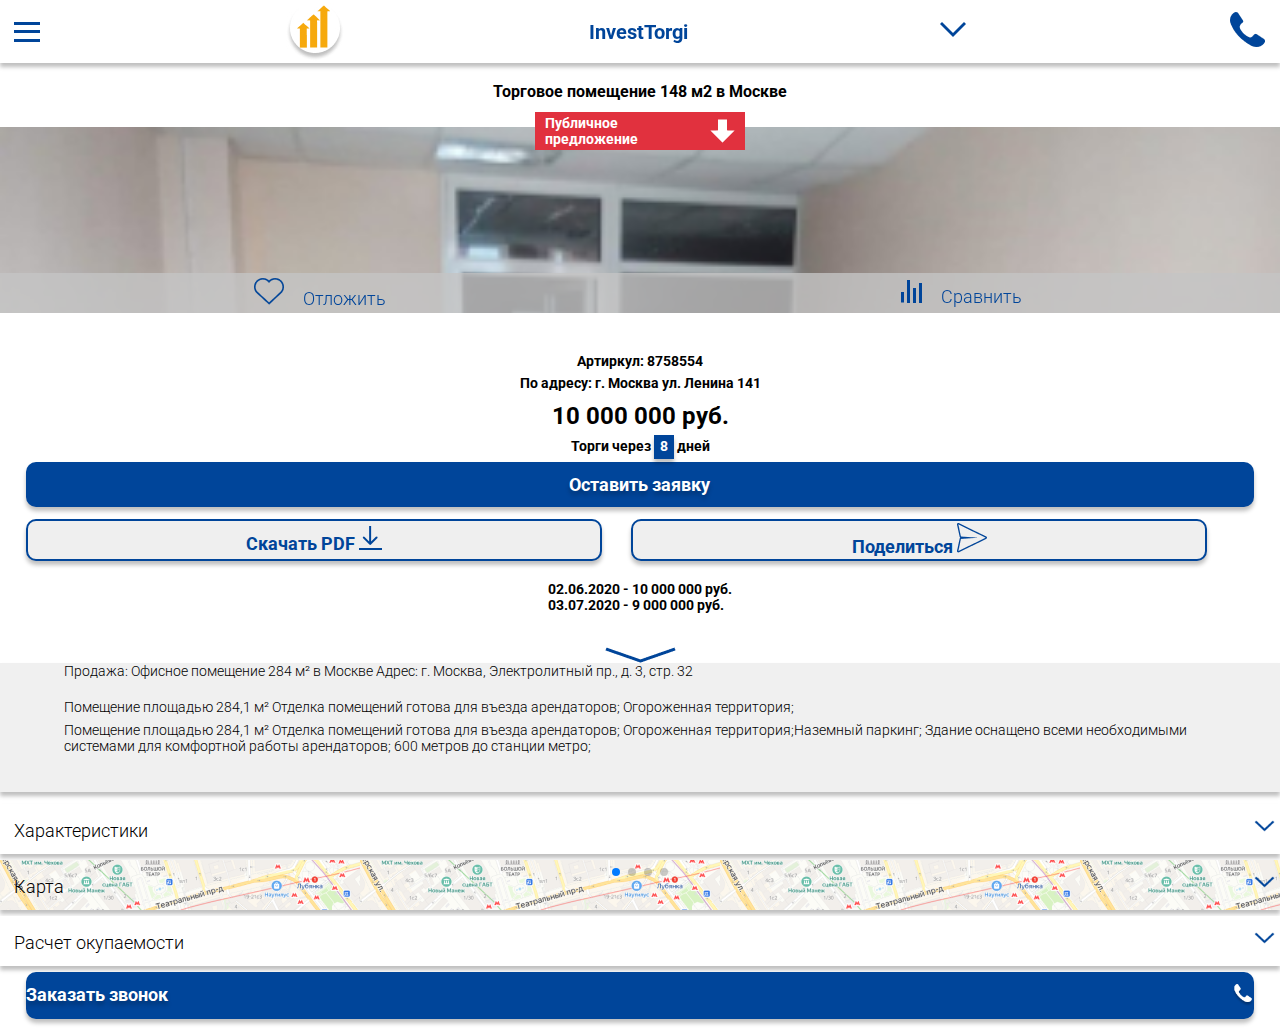
==== Public.html @ 8f5084a4 "Add files via upload" ====
<!DOCTYPE html>
<html lang="en">

<head>
    <meta charset="UTF-8">
    <title>InvestTorgi</title>
    <meta name="description" content="Недвижемость с торгов по банкротству">
    <meta name="viewport" content="width=device-width, initial-scale=1">
    <link rel="stylesheet" href="https://unpkg.com/swiper/swiper-bundle.min.css">
    <link rel="stylesheet" href="css/Filter.css">
    <link rel="stylesheet" href="./css/main.css">
    <link rel="stylesheet" href="css/hotel.css">
    <link rel="stylesheet" href="https://stackpath.bootstrapcdn.com/bootstrap/4.5.0/css/bootstrap.min.css" integrity="sha384-9aIt2nRpC12Uk9gS9baDl411NQApFmC26EwAOH8WgZl5MYYxFfc+NcPb1dKGj7Sk" crossorigin="anonymous">
    <link href="https://fonts.googleapis.com/css2?family=Roboto:ital,wght@0,100;0,300;0,400;0,500;0,700;0,900;1,100;1,300;1,400;1,500;1,700;1,900&display=swap" rel="stylesheet"> 
</head>

<body>
	<div class="header">
		<div class="header-content">
			<div class="header-burger">
				<span></span>
			</div>
			<div class="header-logo"><img src="img/logo.jpg" alt="логотип"></div>
			<div class="header-title">InvestTorgi</div>
			<div class="header-input">
				<img src="img/arrow-down.png" alt="">
			</div>
			<div class="header-phone">
				<img src="img/phone.png" alt="">
			</div>
		</div>
	</div>
	<div class="header-margin">
		<div class="header-burger-list">
			<ul>
				<li><a href="#" style="line-height: 30px;">Дома</a></li>
				<li><a href="#" style="line-height: 30px;" >Квартиры</a></li>
				<li><a href="#" style="line-height: 30px;">Дома</a></li>
				<li><a href="#" style="line-height: 30px;">Квартиры</a></li>
				<li><a href="#" style="line-height: 30px;">Дома</a></li>
				<li><a href="#" style="line-height: 30px;">Квартиры</a></li>
			</ul>
		</div>
		<div class="header-form">
			<input type="text" class="header-form-input">
			<button class="header-form-btn"><img src="img/search.png" alt=""></button>
		</div>
		<div class="apartament-name">Торговое помещение 148 м2 в Москве</div>
<!-- START SWIPER -->
		<div class="swiper-container">
    <!-- Additional required wrapper -->
    <div class="swiper-wrapper">
        <!-- Slides -->
        <div class="swiper-slide"><div class="hotel-img apartament">
				<div class="hotel-info apartament-info">
					<div class="hotel-info-text">Публичное предложение</div>
						<img src="img/Vector 16.png" alt="">
				</div>
				<button class="hotel-img-btn1"><img src="img/life.png" alt=""> Отложить</button>
				<button class="hotel-img-btn2"><img src="img/diagramm.png" alt=""> Сравнить</button>
			</div></div>
			<div class="swiper-slide"><div class="hotel-img apartament">
				<div class="hotel-info apartament-info">
					<div class="hotel-info-text">АУКЦИОН</div>
						<img src="img/Hotel-arrow-up.png" alt="">
				</div>
				<button class="hotel-img-btn1"><img src="img/life.png" alt=""> Отложить</button>
				<button class="hotel-img-btn2"><img src="img/diagramm.png" alt=""> Сравнить</button>
			</div></div>

        <div class="swiper-slide"><div class="hotel-img apartament">
				<div class="hotel-info apartament-info">
					<div class="hotel-info-text">АУКЦИОН</div>
						<img src="img/Hotel-arrow-up.png" alt="">
				</div>
				<button class="hotel-img-btn1"><img src="img/life.png" alt=""> Отложить</button>
				<button class="hotel-img-btn2"><img src="img/diagramm.png" alt=""> Сравнить</button>
			</div></div>
        <div class="swiper-slide"><div class="hotel-img apartament">
				<div class="hotel-info apartament-info">
					<div class="hotel-info-text">АУКЦИОН</div>
						<img src="img/Hotel-arrow-up.png" alt="">
				</div>
				<button class="hotel-img-btn1"><img src="img/life.png" alt=""> Отложить</button>
				<button class="hotel-img-btn2"><img src="img/diagramm.png" alt=""> Сравнить</button>
			</div></div>
    </div>
    <div class="swiper-pagination"></div>
</div>
<!-- END SWIPER -->
			<div class="apartament-art">Артиркул: 8758554</div>
			<div class="apartament-art">По адресу: г. Москва ул. Ленина 141 </div>
			<div class="hotel-cost">10 000 000 руб.</div>
			<div class="apartament-time">Торги через <span> 8 </span> дней</div>
			<button class="application">Оставить заявку</button>
			<button class="pdf">Скачать PDF <img src="img/PDF.png" alt=""></button>
			<button class="pdf">Поделиться <img src="img/AIrplanes.png" alt=""></button>
			<div class="main-data">
				<ul>
					<li>02.06.2020 - 10 000 000 руб.</li>
					<li>03.07.2020 - 9 000 000 руб.</li>
				</ul>
			</div>
			<div class="hotel-btn-wrapper public-btn">
				<button class="hotel-btn" id="hotel-btn"><img src="img/big-arrow-down.png" alt=""></button>
			</div>
			<div class="apartament-text"><p style="padding-bottom: 20px">Продажа: Офисное помещение 284 м² в Москве
					Адрес: г. Москва, Электролитный пр., д. 3, стр. 32</p><p style="padding-bottom: 7px;">
				
				Помещение площадью 284,1 м²  
				Отделка помещений готова для въезда арендаторов;
				Огороженная территория;</p>
			<p>Помещение площадью 284,1 м²  
			Отделка помещений готова для въезда арендаторов;
			Огороженная территория;Наземный паркинг;
			Здание оснащено всеми необходимыми системами для комфортной работы арендаторов;
			600 метров до станции метро;</p></div>

		<div class="hotel-burger">Характеристики <img style="width: 21px; height: 12px" src="img/arrow-down.png" alt=""></div>
		<div class="hotel-burger-info">Lorem ipsum dolor sit amet, consectetur adipisicing elit. Omnis quidem corrupti debitis at dicta maxime veniam ipsa cupiditate quia pariatur totam, molestiae architecto nihil nesciunt similique perferendis, expedita, voluptates modi!</div>
		<div style="background: url(img/map.png);" class="hotel-burger">Карта <img style="width: 21px; height: 12px" src="img/arrow-down.png" alt=""></div>
		<div class="hotel-burger-info">
			<div id="map" class="maps"></div>
		</div>
		</div>
		<div class="hotel-burger">Расчет окупаемости <img style="width: 21px; height: 12px" src="img/arrow-down.png" alt=""></div>
		</div>
		<div class="hotel-burger-info">
			<form action="#" style="width: 96%;margin-left:2%;padding-bottom: 50px;margin-bottom: 17px; background: #FFFFFF;box-shadow: 0px 4px 4px rgba(0, 0, 0, 0.25)">
				<div class="form-text">Цена объекта</div>
				<input class="form-input"></input>
				<div class="form-text">МАП (ввести)</div>
				<input class="form-input"></inputv>
				<div class="form-text">Минимальная цена  (ввести)</div>
				<input class="form-input"></input>
				<div class="form-text">Максимальная цена (ввести)</div>
				<input class="form-input"></input>
				<div style="display: flex; justify-content: space-between; margin-left: 4%">
					<div class="form-wrapper">
						<div class="form-text " style="margin-left: 0px">Окупаемость 
						при min. цене</div>
						<input class="form-input"  style="width: 30%; margin-left: 0px"></input><span>лет</span>
					</div>
					<div class="form-wrapper">
						<div class="form-text"  style="margin-left: 0px">Окупаемость 
						при MAX. цене</div>
						<input class="form-input"  style="width: 30%;margin-left: 0px"></input><span>лет</span>
					</div>
				</div>
			</form>
			<!-- ДИАГРАММА -->
			<table class="footer-table">
				<tr><td style="border-left: none;font-family: Roboto;font-style: normal;font-weight: bold;font-size: 14px;line-height: 16px;">Дата торгов</td><td class="footer-table-right">01.02.03</td><td class="footer-table-right">01.02.04</td></tr>
				<tr><td style="border-left: none;font-family: Roboto;font-style: normal;font-weight: bold;font-size: 14px;line-height: 16px;">График цен </td><td class="footer-table-right">9 000 000 руб.</td><td class="footer-table-right">8 000 000 руб.</td></tr>
				<tr><td style="border-left: none;font-family: Roboto;font-style: normal;font-weight: bold;font-size: 14px;line-height: 16px;">Окупаемость лет</td><td style="border-right: none;" class="footer-table-right">10 лет</td><td class="footer-table-right">9 лет</td></tr>
				<tr><td style="border-left: none;font-family: Roboto;font-style: normal;font-weight: bold;font-size: 14px;line-height: 16px;">Cap Rate 
(рентабельность)</td><td class="footer-table-right">10 %</td><td class="footer-table-right">10 %</td></tr>
			</table>
		</div>
		<button class="application footer-btn50">Заказать звонок
		<img src="img/phont-white.png" alt="">
		</button>
		</div>
	<script src="https://ajax.googleapis.com/ajax/libs/jquery/3.1.1/jquery.min.js"></script>
	<script src="https://unpkg.com/swiper/swiper-bundle.min.js"></script>
	 <script src="https://api-maps.yandex.ru/2.1/?apikey=ваш API-ключ&lang=ru_RU" type="text/javascript"></script>
	<script src="js/js.js"></script>
	<script>
		var mySwiper = new Swiper('.swiper-container', {
  // Optional parameters
  loop: true,
  slidesPerView: 1,
  pagination: {
    el: '.swiper-pagination',
  },
})
	</script>
</body>

</html>
---- css/Filter.css ----
.map-btn {
  background: #00459A;
  font-family: Roboto;
  font-style: normal;
  font-weight: bold;
  font-size: 18px;
  line-height: 21px;
  color: #FFFCFC;
  text-shadow: 0px 4px 4px rgba(0, 0, 0, 0.25);
  -webkit-backdrop-filter: blur(4px);
          backdrop-filter: blur(4px);
  width: 50%;
  height: 39px;
  border: none; }

.map {
  display: -webkit-box;
  display: -webkit-flex;
  display: -ms-flexbox;
  display: flex;
  background: url("../img/map.png");
  height: 67px;
  -webkit-box-pack: center;
  -webkit-justify-content: center;
      -ms-flex-pack: center;
          justify-content: center;
  -webkit-box-align: center;
  -webkit-align-items: center;
      -ms-flex-align: center;
          align-items: center;
  margin: 4px 0px 8px 0px; }

.main-filter {
  border: 2px solid #00459A;
  height: 55px;
  width: 100%;
  -webkit-box-shadow: 0px 4px 4px rgba(0, 0, 0, 0.25);
          box-shadow: 0px 4px 4px rgba(0, 0, 0, 0.25);
  display: -webkit-box;
  display: -webkit-flex;
  display: -ms-flexbox;
  display: flex;
  -webkit-box-pack: center;
  -webkit-justify-content: center;
      -ms-flex-pack: center;
          justify-content: center;
  -webkit-box-align: center;
  -webkit-align-items: center;
      -ms-flex-align: center;
          align-items: center;
  margin-bottom: 13px;
  cursor: pointer; }
  .main-filter-name {
    font-family: Roboto;
    font-style: normal;
    font-weight: bold;
    font-size: 18px;
    line-height: 21px;
    color: #00459A;
    text-shadow: 0px 4px 4px rgba(0, 0, 0, 0.25);
    display: -webkit-box;
    display: -webkit-flex;
    display: -ms-flexbox;
    display: flex;
    -webkit-box-pack: center;
    -webkit-justify-content: center;
        -ms-flex-pack: center;
            justify-content: center; }
    .main-filter-name-wrapper {
      justify-self: center;
      margin-right: auto; }
  .main-filter-img {
    justify-self: flex-end; }

.filter-second-list {
  display: none; }

.filter-second-list.active {
  display: block; }

.popular {
  padding-left: 10px;
  cursor: pointer;
  border: 2px solid #00459A;
  width: 100%;
  height: 46px;
  -webkit-box-sizing: border-box;
          box-sizing: border-box;
  -webkit-box-shadow: 0px 4px 4px rgba(0, 0, 0, 0.25);
          box-shadow: 0px 4px 4px rgba(0, 0, 0, 0.25);
  display: -webkit-box;
  display: -webkit-flex;
  display: -ms-flexbox;
  display: flex;
  -webkit-box-pack: justify;
  -webkit-justify-content: space-between;
      -ms-flex-pack: justify;
          justify-content: space-between;
  -webkit-box-align: center;
  -webkit-align-items: center;
      -ms-flex-align: center;
          align-items: center;
  margin-bottom: 10px; }

.popular-img {
  display: inline-block;
  vertical-align: top;
  position: relative;
  width: 40px;
  height: 20px;
  z-index: 3;
  cursor: pointer; }

.popular-img::after {
  content: ' ';
  display: block;
  background-color: black;
  position: absolute;
  width: 40px;
  height: 3px;
  left: 0;
  top: 0;
  -webkit-transition: all 0.4s ease 0s;
  -o-transition: all 0.4s ease 0s;
  transition: all 0.4s ease 0s; }

.popular-img span {
  content: ' ';
  display: block;
  background-color: black;
  position: absolute;
  width: 30px;
  height: 3px;
  left: 0;
  top: 8px;
  -webkit-transition: all 0.4s ease 0s;
  -o-transition: all 0.4s ease 0s;
  transition: all 0.4s ease 0s; }

.popular-img:before {
  content: ' ';
  display: block;
  background-color: black;
  position: absolute;
  width: 20px;
  height: 3px;
  left: 0;
  bottom: 0;
  -webkit-transition: all 0.4s ease 0s;
  -o-transition: all 0.4s ease 0s;
  transition: all 0.4s ease 0s; }

.popular-name {
  font-family: Roboto;
  display: -webkit-box;
  display: -webkit-flex;
  display: -ms-flexbox;
  display: flex;
  -webkit-box-pack: start;
  -webkit-justify-content: flex-start;
      -ms-flex-pack: start;
          justify-content: flex-start;
  font-style: normal;
  font-weight: bold;
  font-size: 14px;
  line-height: 16px;
  color: #000000;
  -webkit-align-self: center;
      -ms-flex-item-align: center;
          align-self: center; }

.hotel {
  width: 96%;
  margin-left: 2%;
  height: 242px;
  background: #FFFFFF;
  -webkit-box-shadow: 0px 4px 4px rgba(0, 0, 0, 0.25);
          box-shadow: 0px 4px 4px rgba(0, 0, 0, 0.25); }

.hotel-img {
  position: relative;
  display: block;
  left: 0;
  top: 0;
  width: 100%;
  background: url("../img/hotel.png") no-repeat;
  background-size: cover;
  height: 186px; }

.hotel-info {
  background: #089C68;
  max-height: 38px;
  padding-top: 5px;
  padding-bottom: 5px;
  width: 210px;
  position: absolute;
  padding-left: 10px;
  padding-right: 10px;
  top: 0;
  left: 50%;
  -webkit-transform: translateX(-50%);
      -ms-transform: translateX(-50%);
          transform: translateX(-50%);
  display: -webkit-box;
  display: -webkit-flex;
  display: -ms-flexbox;
  display: flex;
  -webkit-box-pack: center;
  -webkit-justify-content: center;
      -ms-flex-pack: center;
          justify-content: center;
  -webkit-box-align: center;
  -webkit-align-items: center;
      -ms-flex-align: center;
          align-items: center; }
  .hotel-info-text {
    margin-right: 10px;
    font-family: Roboto;
    font-style: normal;
    font-weight: bold;
    font-size: 14px;
    line-height: 16px;
    color: #FFFFFF; }

.hotel-img-btn1 {
  font-family: Roboto;
  font-style: normal;
  font-weight: 300;
  font-size: 18px;
  line-height: 21px;
  display: inline-block;
  position: absolute;
  left: 0;
  bottom: 0;
  width: 50%;
  color: #00459A;
  border: none;
  background: rgba(196, 196, 196, 0.8);
  height: 40px; }
  .hotel-img-btn1 img {
    margin-right: 15px; }

.hotel-img-btn2 {
  font-family: Roboto;
  font-style: normal;
  font-weight: 300;
  font-size: 18px;
  line-height: 21px;
  display: inline-block;
  position: absolute;
  right: 0;
  background: rgba(196, 196, 196, 0.8);
  height: 40px;
  border: none;
  bottom: 0;
  width: 50%;
  color: #00459A; }
  .hotel-img-btn2 img {
    margin-right: 15px; }

.hotel-art {
  font-family: Roboto;
  font-style: normal;
  font-weight: bold;
  font-size: 14px;
  line-height: 16px;
  color: #999999;
  -webkit-box-pack: center;
  -webkit-justify-content: center;
      -ms-flex-pack: center;
          justify-content: center;
  display: -webkit-box;
  display: -webkit-flex;
  display: -ms-flexbox;
  display: flex; }

.hotel-text-info {
  height: 100%; }

.hotel-name {
  display: block;
  font-family: Roboto;
  font-style: normal;
  font-weight: bold;
  font-size: 18px;
  line-height: 21px;
  color: #000000;
  -webkit-box-pack: center;
  -webkit-justify-content: center;
      -ms-flex-pack: center;
          justify-content: center;
  display: -webkit-box;
  display: -webkit-flex;
  display: -ms-flexbox;
  display: flex; }

.hotel-address {
  font-family: Roboto;
  -webkit-box-pack: center;
  -webkit-justify-content: center;
      -ms-flex-pack: center;
          justify-content: center;
  display: -webkit-box;
  display: -webkit-flex;
  display: -ms-flexbox;
  display: flex;
  font-style: normal;
  font-weight: bold;
  font-size: 14px;
  line-height: 16px;
  color: #000000; }

.hotel-cost {
  font-family: Roboto;
  font-style: normal;
  font-weight: bold;
  font-size: 24px;
  line-height: 28px;
  display: -webkit-box;
  display: -webkit-flex;
  display: -ms-flexbox;
  display: flex;
  -webkit-box-pack: center;
  -webkit-justify-content: center;
      -ms-flex-pack: center;
          justify-content: center;
  margin-top: 11px;
  color: #000000; }

.hotel-btn {
  background-color: white;
  border: none;
  margin-top: 34px; }
  .hotel-btn-wrapper {
    display: -webkit-box;
    display: -webkit-flex;
    display: -ms-flexbox;
    display: flex;
    -webkit-box-pack: center;
    -webkit-justify-content: center;
        -ms-flex-pack: center;
            justify-content: center; }
  .hotel-btn.active {
    margin-top: 0px;
    margin-bottom: 34px; }

.hotel-btn-down {
  -webkit-transform: rotate(-180deg);
      -ms-transform: rotate(-180deg);
          transform: rotate(-180deg); }

.ul-hotel-cost {
  display: none; }

.hotel-btn-wrapper {
  -webkit-transition: all ease 0.5s;
  -o-transition: all ease 0.5s;
  transition: all ease 0.5s; }
  .hotel-btn-wrapper.active {
    -webkit-transform: rotate(-180deg);
        -ms-transform: rotate(-180deg);
            transform: rotate(-180deg);
    -webkit-transition: all ease 0.5s;
    -o-transition: all ease 0.5s;
    transition: all ease 0.5s; }

.main-data {
  font-family: Roboto;
  font-style: normal;
  font-weight: bold;
  font-size: 14px;
  line-height: 16px;
  color: #000000;
  display: -webkit-box;
  display: -webkit-flex;
  display: -ms-flexbox;
  display: flex;
  -webkit-box-pack: center;
  -webkit-justify-content: center;
      -ms-flex-pack: center;
          justify-content: center; }

.public-btn img {
  vertical-align: top; }

.apartament-info {
  background: #E1313E; }
---- css/main.css ----
body {
  padding: 0;
  background-color: white;
  width: 100%; }

* {
  margin: 0;
  padding: 0;
  max-width: 100%;
  -webkit-box-sizing: border-box;
          box-sizing: border-box; }

img {
  max-width: 100%;
  max-height: 100%; }

a {
  text-decoration: none;
  color: white; }

li {
  list-style-type: none; }

table {
  border-collapse: collapse;
  width: 100%; }

button {
  cursor: pointer; }

.header-burger {
  display: inline-block;
  vertical-align: top;
  position: relative;
  width: 26px;
  height: 20px;
  z-index: 2000;
  cursor: pointer; }

.header-burger::after {
  content: ' ';
  display: block;
  background-color: #00459A;
  position: absolute;
  width: 26px;
  height: 3px;
  left: 0;
  top: 0;
  -webkit-transition: all 0.4s ease 0s;
  -o-transition: all 0.4s ease 0s;
  transition: all 0.4s ease 0s; }

.header-burger span {
  content: ' ';
  display: block;
  background-color: #00459A;
  position: absolute;
  width: 26px;
  height: 3px;
  left: 0;
  top: 8px;
  -webkit-transition: all 0.4s ease 0s;
  -o-transition: all 0.4s ease 0s;
  transition: all 0.4s ease 0s; }

.header-burger:before {
  content: ' ';
  display: block;
  background-color: #00459A;
  position: absolute;
  width: 26px;
  height: 3px;
  left: 0;
  bottom: 0;
  -webkit-transition: all 0.4s ease 0s;
  -o-transition: all 0.4s ease 0s;
  transition: all 0.4s ease 0s; }

.header {
  background: #FFFFFF;
  height: 63px;
  position: fixed;
  display: -webkit-box;
  display: -webkit-flex;
  display: -ms-flexbox;
  display: flex;
  -webkit-box-pack: justify;
  -webkit-justify-content: space-between;
      -ms-flex-pack: justify;
          justify-content: space-between;
  -webkit-box-align: center;
  -webkit-align-items: center;
      -ms-flex-align: center;
          align-items: center;
  z-index: 1301;
  width: 100%;
  -webkit-box-shadow: 0px 4px 4px rgba(0, 0, 0, 0.25);
          box-shadow: 0px 4px 4px rgba(0, 0, 0, 0.25); }
  .header-logo img {
    margin-top: 5px; }
  .header-title {
    font-family: Roboto;
    z-index: 2000;
    font-style: normal;
    font-weight: bold;
    font-size: 20px;
    line-height: 28px;
    color: #00459A;
    vertical-align: top; }
  .header-content {
    padding: 0px 14px;
    display: -webkit-box !important;
    display: -webkit-flex !important;
    display: -ms-flexbox !important;
    display: flex !important;
    -webkit-box-pack: justify;
    -webkit-justify-content: space-between;
        -ms-flex-pack: justify;
            justify-content: space-between;
    -webkit-box-align: center;
    -webkit-align-items: center;
        -ms-flex-align: center;
            align-items: center;
    width: 100%; }
  .header-input {
    vertical-align: top;
    z-index: 2000;
    position: relative;
    margin-left: 5px;
    cursor: pointer; }
  .header-phone {
    vertical-align: top;
    z-index: 2000;
    margin-left: 18px;
    cursor: pointer; }
  .header-margin {
    padding-top: 64px; }

.header div {
  display: inline-block; }

.header-form {
  position: fixed;
  z-index: 1;
  background: #00459a;
  -webkit-box-shadow: inset 0px 4px 4px rgba(0, 0, 0, 0.25);
          box-shadow: inset 0px 4px 4px rgba(0, 0, 0, 0.25);
  height: 54px;
  width: 100%;
  display: none; }
  .header-form-input {
    background: #FFFFFF;
    border: none;
    width: 80%;
    height: 42px;
    margin-top: 6px;
    margin-left: 8px;
    -webkit-box-shadow: 0px 4px 4px rgba(0, 0, 0, 0.25);
            box-shadow: 0px 4px 4px rgba(0, 0, 0, 0.25);
    vertical-align: top; }
  .header-form-btn {
    margin-top: 6px;
    height: 40px;
    width: 10%;
    background: transparent;
    border: none;
    margin-left: 8px; }

.header:before {
  content: '';
  width: 100%;
  height: 100%;
  z-index: 1500;
  position: absolute;
  top: 0;
  left: 0; }

.header-burger-list {
  padding-top: 75px;
  z-index: 1300;
  background-color: #00459a;
  width: 100%;
  height: 100%;
  text-align: center;
  position: fixed;
  top: 0;
  left: 0;
  display: none; }

.header-burger-list.active {
  display: block; }

.header-form.active {
  display: block; }

.main-title {
  font-family: Roboto;
  font-style: normal;
  font-weight: bold;
  font-size: 18px;
  line-height: 21px;
  display: block;
  -webkit-box-align: center;
  -webkit-align-items: center;
      -ms-flex-align: center;
          align-items: center;
  text-align: center;
  text-shadow: 0px 4px 4px rgba(0, 0, 0, 0.25);
  margin-bottom: 8px;
  margin-top: 9px; }

.main-catalog-title {
  border: 2px solid #004599;
  padding-bottom: 5px;
  padding-top: 5px;
  font-family: Roboto;
  text-align: center;
  -webkit-box-align: center;
  -webkit-align-items: center;
      -ms-flex-align: center;
          align-items: center;
  font-style: normal;
  font-weight: bold;
  font-size: 18px;
  line-height: 21px;
  display: block;
  width: 96%;
  margin-left: 2%;
  color: #00459A;
  text-shadow: 0px 4px 4px rgba(0, 0, 0, 0.25);
  -webkit-box-shadow: 0px 4px 4px rgba(0, 0, 0, 0.25);
          box-shadow: 0px 4px 4px rgba(0, 0, 0, 0.25);
  margin-bottom: 5px; }

.main-catalog-items {
  text-align: center; }
  .main-catalog-items td {
    max-width: 33%;
    width: 33%;
    border: 1px solid rgba(0, 0, 0, 0.3); }

.main-catalog-item-name {
  padding-right: 6px;
  padding-left: 6px;
  font-family: Roboto;
  font-style: normal;
  font-weight: bold;
  font-size: 14px;
  line-height: 14px;
  color: #000000;
  padding-bottom: 15px; }

.all-catalog {
  background: #00459A;
  -webkit-box-shadow: 0px 4px 4px rgba(0, 0, 0, 0.25);
          box-shadow: 0px 4px 4px rgba(0, 0, 0, 0.25);
  border-radius: 10px;
  font-family: Roboto;
  font-style: normal;
  font-weight: bold;
  font-size: 18px;
  line-height: 21px;
  color: #FFFFFF;
  height: 40px;
  width: 50%;
  text-shadow: 0px 4px 4px rgba(0, 0, 0, 0.25);
  margin-left: 50%;
  -webkit-transform: translateX(-50%);
      -ms-transform: translateX(-50%);
          transform: translateX(-50%);
  margin-top: 4px;
  border: none;
  margin-bottom: 8px; }

.filter-list {
  display: -webkit-box;
  display: -webkit-flex;
  display: -ms-flexbox;
  display: flex;
  -webkit-box-pack: justify;
  -webkit-justify-content: space-between;
      -ms-flex-pack: justify;
          justify-content: space-between;
  -webkit-box-align: center;
  -webkit-align-items: center;
      -ms-flex-align: center;
          align-items: center;
  width: 100%;
  margin-left: auto;
  margin-right: auto;
  height: 50px;
  border: 1px solid #000000; }
  .filter-list-name {
    font-family: Roboto;
    font-style: normal;
    font-weight: bold;
    font-size: 18px;
    line-height: 21px;
    color: #000000;
    margin-left: 3px; }

.fa-angle-down {
  font-size: 40px;
  margin-right: 5px; }

.fa-angle-up {
  font-size: 40px;
  margin-right: 5px; }

.filter-btn {
  border: 2px solid #00459A;
  -webkit-box-sizing: border-box;
          box-sizing: border-box;
  -webkit-box-shadow: 0px 4px 4px rgba(0, 0, 0, 0.25);
          box-shadow: 0px 4px 4px rgba(0, 0, 0, 0.25);
  border-radius: 10px;
  width: 45%;
  font-family: Roboto;
  font-style: normal;
  font-weight: bold;
  font-size: 18px;
  line-height: 21px;
  color: #00459A;
  text-shadow: 0px 4px 4px rgba(0, 0, 0, 0.25);
  height: 41px; }

.filter-img {
  margin-right: 10px; }

.all-services {
  width: 45%;
  height: 41px;
  background: #00459A;
  -webkit-box-shadow: 0px 4px 4px rgba(0, 0, 0, 0.25);
          box-shadow: 0px 4px 4px rgba(0, 0, 0, 0.25);
  border-radius: 10px;
  font-family: Roboto;
  font-style: normal;
  font-weight: bold;
  font-size: 18px;
  line-height: 21px;
  color: #FFFFFF;
  text-shadow: 0px 4px 4px rgba(0, 0, 0, 0.25); }

.looking-btn {
  border: none;
  width: 45%;
  height: 41px;
  background: #00459A;
  -webkit-box-shadow: 0px 4px 4px rgba(0, 0, 0, 0.25);
          box-shadow: 0px 4px 4px rgba(0, 0, 0, 0.25);
  border-radius: 10px;
  font-family: Roboto;
  font-style: normal;
  font-weight: bold;
  font-size: 18px;
  line-height: 21px;
  color: #FFFFFF;
  text-shadow: 0px 4px 4px rgba(0, 0, 0, 0.25); }

.all-filter-wrapper {
  margin-top: 5px;
  display: -webkit-box;
  display: -webkit-flex;
  display: -ms-flexbox;
  display: flex;
  -webkit-justify-content: space-around;
      -ms-flex-pack: distribute;
          justify-content: space-around;
  margin-bottom: 9px;
  text-align: top; }

.footer-btn {
  display: -webkit-box;
  display: -webkit-flex;
  display: -ms-flexbox;
  display: flex;
  -webkit-box-pack: center;
  -webkit-justify-content: center;
      -ms-flex-pack: center;
          justify-content: center;
  margin-bottom: 20px; }

.filter-list-wrapper {
  display: none; }

.filter-list-wrapper.active {
  display: block; }

.header-burger.active::before {
  -webkit-transform: rotate(-45deg);
      -ms-transform: rotate(-45deg);
          transform: rotate(-45deg);
  top: 9px; }

.header-burger.active:after {
  -webkit-transform: rotate(45deg) translateY(6px) translateX(6px);
      -ms-transform: rotate(45deg) translateY(6px) translateX(6px);
          transform: rotate(45deg) translateY(6px) translateX(6px);
  bottom: 9px; }

.header-burger.active span {
  -webkit-transform: scale(0);
      -ms-transform: scale(0);
          transform: scale(0); }
---- css/hotel.css ----
.apartament {
  background: url("../img/apartament.png") no-repeat;
  background-size: cover; }
  .apartament-info {
    top: -15px; }

.apartament-name {
  font-family: Roboto;
  font-style: normal;
  font-weight: bold;
  font-size: 16px;
  line-height: 21px;
  margin-top: 17px;
  margin-bottom: 5px;
  display: -webkit-box;
  display: -webkit-flex;
  display: -ms-flexbox;
  display: flex;
  -webkit-box-pack: center;
  -webkit-justify-content: center;
      -ms-flex-pack: center;
          justify-content: center;
  color: #000000; }

.swiper-container {
  overflow: hidden;
  padding-bottom: 40px;
  max-width: 100%;
  padding-top: 20px; }

.swiper-pagination {
  bottom: 20px !important; }

.apartament-art {
  font-family: Roboto;
  font-style: normal;
  font-weight: bold;
  font-size: 14px;
  line-height: 16px;
  display: -webkit-box;
  display: -webkit-flex;
  display: -ms-flexbox;
  display: flex;
  text-align: center;
  -webkit-box-pack: center;
  -webkit-justify-content: center;
      -ms-flex-pack: center;
          justify-content: center;
  color: #000000;
  margin-bottom: 6px; }

.apartament-time {
  padding-top: 8px;
  font-family: Roboto;
  font-style: normal;
  font-weight: bold;
  font-size: 14px;
  line-height: 16px;
  color: #000000;
  display: -webkit-box;
  display: -webkit-flex;
  display: -ms-flexbox;
  display: flex;
  text-align: center;
  -webkit-box-pack: center;
  -webkit-justify-content: center;
      -ms-flex-pack: center;
          justify-content: center; }
  .apartament-time span {
    padding: 3px 6px 5px 6px;
    margin: 0px 3px;
    background: #00459A;
    color: white;
    -webkit-box-shadow: 0px 4px 4px rgba(0, 0, 0, 0.25);
            box-shadow: 0px 4px 4px rgba(0, 0, 0, 0.25);
    -webkit-transform: translateY(-3px);
        -ms-transform: translateY(-3px);
            transform: translateY(-3px); }

.application {
  width: 96%;
  margin-left: 2%;
  background: #00459A;
  border: none;
  padding-top: 12px;
  padding-bottom: 12px;
  font-family: Roboto;
  font-style: normal;
  font-weight: bold;
  font-size: 18px;
  line-height: 21px;
  display: -webkit-box;
  display: -webkit-flex;
  display: -ms-flexbox;
  display: flex;
  -webkit-box-pack: center;
  -webkit-justify-content: center;
      -ms-flex-pack: center;
          justify-content: center;
  color: #FFFFFF;
  text-shadow: 0px 4px 4px rgba(0, 0, 0, 0.25);
  -webkit-box-shadow: 0px 4px 4px rgba(0, 0, 0, 0.25);
          box-shadow: 0px 4px 4px rgba(0, 0, 0, 0.25);
  margin-bottom: 12px;
  border-radius: 10px; }

.pdf {
  border: 2px solid #00459A;
  -webkit-box-sizing: border-box;
          box-sizing: border-box;
  -webkit-box-shadow: 0px 4px 4px rgba(0, 0, 0, 0.25);
          box-shadow: 0px 4px 4px rgba(0, 0, 0, 0.25);
  border-radius: 10px;
  font-family: Roboto;
  font-style: normal;
  font-weight: bold;
  font-size: 18px;
  line-height: 21px;
  width: 45%;
  height: 42px;
  vertical-align: top;
  color: #00459A;
  margin-left: 2%;
  margin-bottom: 20px; }

.apartament-text {
  font-family: Roboto;
  font-style: normal;
  font-weight: 300;
  font-size: 14px;
  line-height: 16px;
  color: #000000;
  padding-left: 5%;
  padding-right: 5%;
  background: #F0F0F0;
  margin-bottom: 12px;
  padding-bottom: 38px;
  -webkit-box-shadow: 0px 4px 4px rgba(0, 0, 0, 0.25);
          box-shadow: 0px 4px 4px rgba(0, 0, 0, 0.25); }

.hotel-burger {
  background: #FFFFFF;
  padding: 16px 5px 13px 14px;
  font-family: Roboto;
  font-style: normal;
  font-weight: 300;
  font-size: 18px;
  display: -webkit-box;
  display: -webkit-flex;
  display: -ms-flexbox;
  display: flex;
  -webkit-box-pack: justify;
  -webkit-justify-content: space-between;
      -ms-flex-pack: justify;
          justify-content: space-between;
  line-height: 21px;
  color: #000000;
  -webkit-box-shadow: 0px 4px 4px rgba(0, 0, 0, 0.25);
          box-shadow: 0px 4px 4px rgba(0, 0, 0, 0.25);
  margin-bottom: 6px;
  cursor: pointer; }

.hotel-burger-info {
  display: none; }

#map {
  height: 500px; }

.map-hint {
  font-family: Roboto;
  font-style: normal;
  font-weight: 400;
  font-size: 20px;
  background: transparent; }

.map-hint-text {
  color: red; }

.footer-btn50 {
  display: -webkit-box;
  display: -webkit-flex;
  display: -ms-flexbox;
  display: flex;
  -webkit-box-pack: justify;
  -webkit-justify-content: space-between;
      -ms-flex-pack: justify;
          justify-content: space-between;
  height: 47px; }

.form-input {
  background: #E6E6E6;
  -webkit-box-shadow: 0px 4px 4px rgba(0, 0, 0, 0.25);
          box-shadow: 0px 4px 4px rgba(0, 0, 0, 0.25);
  border-radius: 10px;
  border: none;
  width: 90%;
  margin-left: 5%;
  -webkit-transform: rotate(0.11deg);
      -ms-transform: rotate(0.11deg);
          transform: rotate(0.11deg);
  height: 40px; }

.form-text {
  margin-left: 5%;
  margin-top: 8px;
  margin-bottom: 8px;
  font-family: Roboto;
  font-style: normal;
  font-weight: bold;
  font-size: 18px;
  line-height: 21px;
  color: #000000; }

.form-wrapper {
  width: 50%; }
  .form-wrapper span {
    font-family: Roboto;
    font-style: normal;
    font-weight: bold;
    font-size: 18px;
    line-height: 21px;
    padding-left: 14px;
    color: #000000; }

.footer-table td {
  width: 33%;
  height: 45px;
  border-top: 1px solid #000000;
  text-align: center;
  border-bottom: 1px solid #000000;
  border-left: 1px solid #000000; }

.footer-table {
  width: 96%;
  margin-left: 2%;
  margin-bottom: 20px; }

.footer-table-right {
  font-family: Roboto;
  font-style: normal;
  font-weight: 300;
  font-size: 14px;
  line-height: 16px;
  color: #000000; }
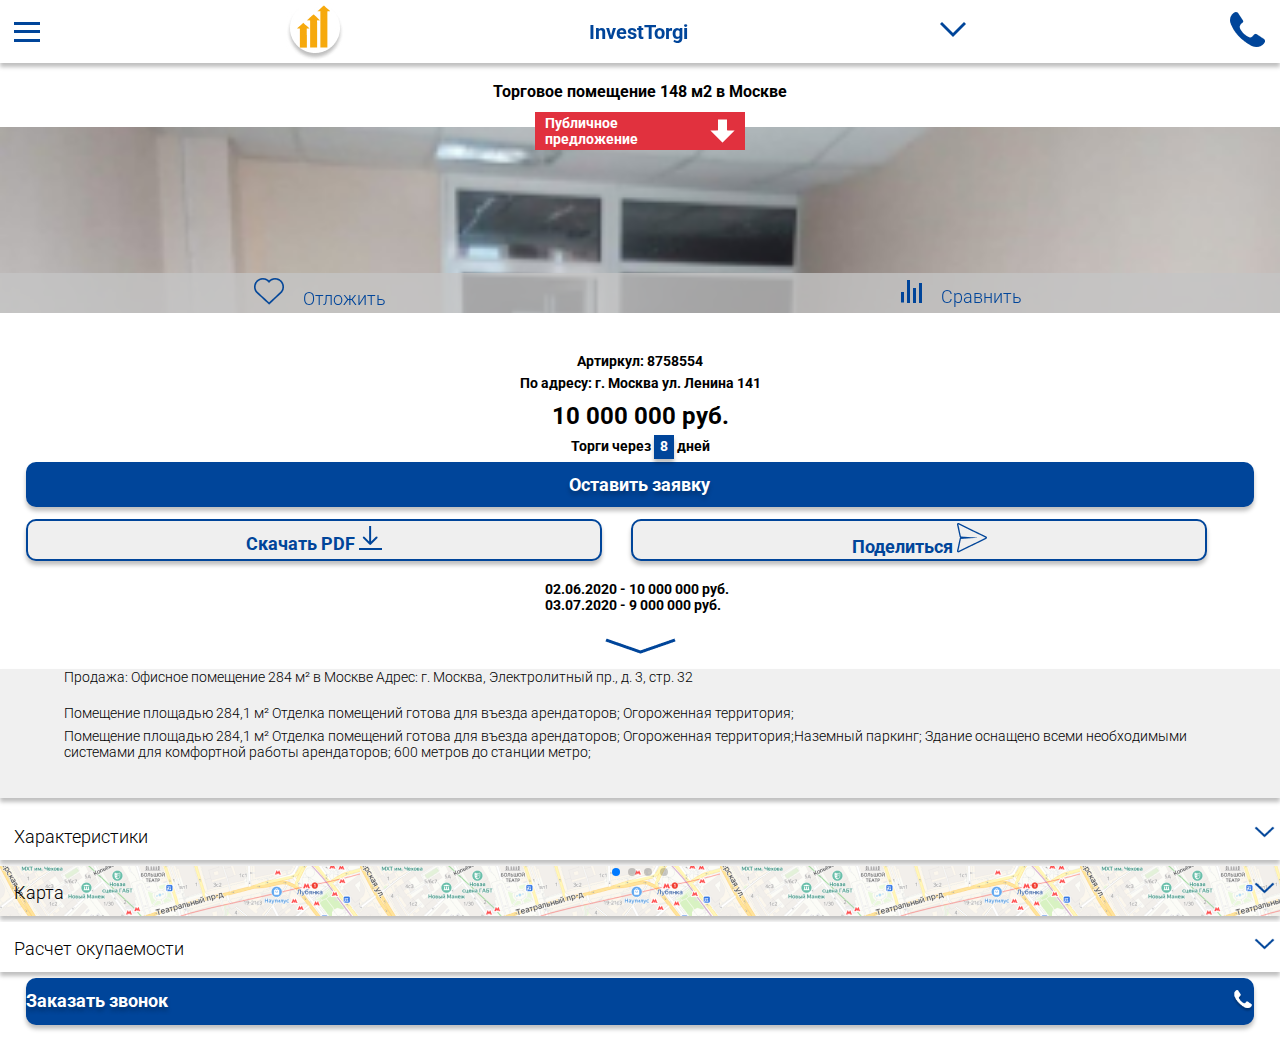
==== commit 7183cc6a: "Add files via upload" ====
--- a/Public.html
+++ b/Public.html
@@ -10,7 +10,6 @@
     <link rel="stylesheet" href="css/Filter.css">
     <link rel="stylesheet" href="./css/main.css">
     <link rel="stylesheet" href="css/hotel.css">
-    <link rel="stylesheet" href="https://stackpath.bootstrapcdn.com/bootstrap/4.5.0/css/bootstrap.min.css" integrity="sha384-9aIt2nRpC12Uk9gS9baDl411NQApFmC26EwAOH8WgZl5MYYxFfc+NcPb1dKGj7Sk" crossorigin="anonymous">
     <link href="https://fonts.googleapis.com/css2?family=Roboto:ital,wght@0,100;0,300;0,400;0,500;0,700;0,900;1,100;1,300;1,400;1,500;1,700;1,900&display=swap" rel="stylesheet"> 
 </head>
 
@@ -101,6 +100,18 @@
 					<li>03.07.2020 - 9 000 000 руб.</li>
 				</ul>
 			</div>
+			<div class="ul-hotel-cost">
+				<div class="main-data">
+						<ul>
+							<li>03.07.2020 - 9 000 000 руб.</li>
+							<li>03.07.2020 - 9 000 000 руб.</li>
+							<li>03.07.2020 - 9 000 000 руб.</li>
+							<li>03.07.2020 - 9 000 000 руб.</li>
+							<li>03.07.2020 - 9 000 000 руб.</li>
+							<li>03.07.2020 - 9 000 000 руб.</li>
+						</ul>
+				</div>
+			</div>
 			<div class="hotel-btn-wrapper public-btn">
 				<button class="hotel-btn" id="hotel-btn"><img src="img/big-arrow-down.png" alt=""></button>
 			</div>
--- a/css/Filter.css
+++ b/css/Filter.css
@@ -330,7 +330,8 @@
 .hotel-btn {
   background-color: white;
   border: none;
-  margin-top: 34px; }
+  margin-top: 25px;
+  margin-bottom: 15px; }
   .hotel-btn-wrapper {
     display: -webkit-box;
     display: -webkit-flex;
@@ -385,3 +386,7 @@
 
 .apartament-info {
   background: #E1313E; }
+
+.main-data li {
+  display: block;
+  width: 190px; }
